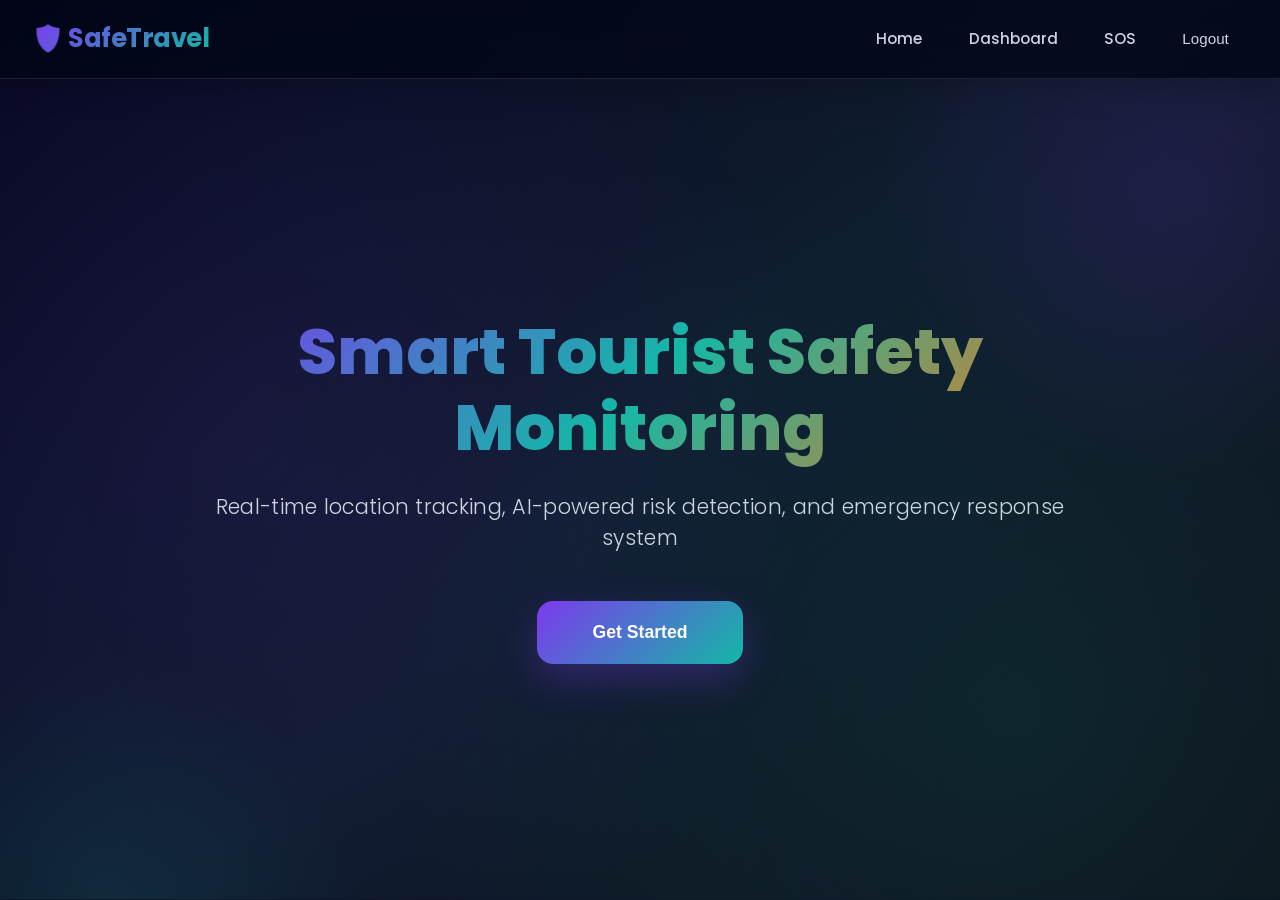
==== frontend/index.html @ aba94807 "feat: split frontend into modules, add Node.js/Express/MongoDB backend" ====
<!DOCTYPE html>
<html lang="en">
<head>
    <meta charset="UTF-8">
    <meta name="viewport" content="width=device-width, initial-scale=1.0">
    <title>SafeTravel - Smart Tourist Safety Monitoring</title>
    <link href="https://fonts.googleapis.com/css2?family=Poppins:wght@300;400;500;600;700;800&family=Inter:wght@300;400;500;600;700&display=swap" rel="stylesheet">
    <link rel="stylesheet" href="css/styles.css">
</head>
<body>
    <!-- NAVIGATION -->
    <nav>
        <div class="logo">🛡️ SafeTravel</div>
        <ul class="nav-links">
            <li><a href="#" onclick="goToPage('landing'); return false;">Home</a></li>
            <li><a href="#" onclick="goToPage('dashboard'); return false;">Dashboard</a></li>
            <li><a href="#" onclick="goToPage('sos'); return false;">SOS</a></li>
            <li><button onclick="logout()">Logout</button></li>
        </ul>
    </nav>

    <!-- TOAST CONTAINER -->
    <div class="toast-container" id="toastContainer"></div>

    <!-- LANDING PAGE -->
    <div id="landing" class="page active">
        <div class="landing-hero">
            <div class="hero-content">
                <h1>Smart Tourist Safety Monitoring</h1>
                <p>Real-time location tracking, AI-powered risk detection, and emergency response system</p>
                <button class="cta-button" onclick="goToPage('auth'); return false;">Get Started</button>
            </div>
        </div>
    </div>

    <!-- AUTH PAGE -->
    <div id="auth" class="page">
        <div class="auth-container">
            <div class="auth-card">
                <h2 id="authTitle">Login</h2>
                <form id="authForm" onsubmit="handleAuth(event)">
                    <div class="form-group">
                        <label for="username">Username</label>
                        <input type="text" id="username" placeholder="Enter username" required>
                        <div class="error-message"></div>
                    </div>
                    <div class="form-group">
                        <label for="password">Password</label>
                        <input type="password" id="password" placeholder="Enter password" required>
                        <div class="error-message"></div>
                    </div>
                    <div id="confirmPasswordGroup" class="form-group hidden">
                        <label for="confirmPassword">Confirm Password</label>
                        <input type="password" id="confirmPassword" placeholder="Confirm password">
                        <div class="error-message"></div>
                    </div>
                    <button id="authBtn" type="submit" class="auth-button">Login</button>
                </form>
                <div class="auth-toggle">
                    <span id="toggleText">Don't have an account? </span>
                    <button onclick="toggleAuthMode()">Sign Up</button>
                </div>
            </div>
        </div>
    </div>

    <!-- DASHBOARD PAGE -->
    <div id="dashboard" class="page">
        <div class="container">
            <div class="dashboard-header">
                <h1>Welcome, <span id="usernameDisplay"></span>! 👋</h1>
                <p>Real-time safety monitoring and threat assessment</p>
            </div>

            <div class="dashboard-grid">
                <!-- Location Card -->
                <div class="dashboard-card">
                    <h3><span class="card-icon">📍</span> Your Location</h3>
                    <div class="location-display">
                        <p style="margin-bottom: 1rem; color: var(--text-secondary);">Fetching location...</p>
                        <div class="loading-spinner"></div>
                    </div>
                    <div id="locationInfo" style="display: none; color: var(--text-secondary);">
                        <p>📌 Latitude: <span id="latitude" style="color: var(--primary-teal);">-</span></p>
                        <p>📌 Longitude: <span id="longitude" style="color: var(--primary-teal);">-</span></p>
                        <p>🎯 Accuracy: <span id="accuracy" style="color: var(--primary-teal);">-</span>m</p>
                    </div>
                </div>

                <!-- Safety Status Card -->
                <div class="dashboard-card">
                    <h3><span class="card-icon">🛡️</span> Safety Status</h3>
                    <div class="status-badge">
                        <div class="status-dot safe" id="statusDot"></div>
                        <div>
                            <p class="status-text safe" id="statusText">Safe</p>
                            <p class="status-subtext" id="statusSubtext">All clear in your area</p>
                        </div>
                    </div>
                    <div class="risk-meter">
                        <div class="risk-label">
                            <span>AI Risk Detection:</span>
                            <span class="risk-value low" id="riskScore">Low</span>
                        </div>
                        <div class="risk-bar">
                            <div class="risk-fill" id="riskFill"></div>
                        </div>
                    </div>
                </div>

                <!-- Quick Actions Card -->
                <div class="dashboard-card">
                    <h3><span class="card-icon">⚡</span> Quick Actions</h3>
                    <div class="action-buttons">
                        <button class="action-btn btn-primary" onclick="goToPage('sos'); return false;">🚨 Emergency SOS</button>
                        <button class="action-btn btn-secondary" onclick="refreshDashboard()">🔄 Refresh Status</button>
                    </div>
                </div>
            </div>

            <!-- GEOFENCING SECTION -->
            <div class="geofence-section">
                <h2>🗺️ Geofence Monitoring</h2>
                <div class="geofence-map">
                    <div class="map-element user-location" id="userMarker" style="left: 100px; top: 100px;"></div>
                    <div class="map-element danger-zone" id="dangerZone" style="left: 50%; top: 50%; transform: translate(-50%, -50%);"></div>
                </div>
                <div class="geofence-warning" id="geofenceWarning">
                    <p>⚠️ Warning: You are entering a danger zone! Stay alert and proceed with caution.</p>
                </div>
                <p style="margin-top: 1.5rem; color: var(--text-tertiary); text-align: center; font-size: 0.9rem;">
                    🟢 Green pulse = Your current location | 🔴 Red zone = Simulated danger area
                </p>
            </div>
        </div>
    </div>

    <!-- SOS PAGE -->
    <div id="sos" class="page">
        <div class="sos-container">
            <div class="sos-header">
                <h1>🚨 Emergency Response System</h1>
            </div>

            <button class="sos-button" id="sosButton" onclick="activateSOS()">SOS</button>
            <div class="sos-message">Press the button in case of emergency</div>

            <div class="sos-alert" id="sosAlert">
                <h3>🚨 Emergency Alert Sent!</h3>
                <p>Your location has been transmitted to emergency services.</p>
                <p style="font-size: 0.9rem; margin-top: 1rem;">Emergency personnel will reach you shortly. Stay calm and safe.</p>
            </div>

            <div class="emergency-contacts">
                <div class="contact-card">
                    <div class="contact-label">Police Emergency</div>
                    <div class="contact-number">100</div>
                </div>
                <div class="contact-card">
                    <div class="contact-label">Women-Helpline</div>
                    <div class="contact-number">1091</div>
                </div>
                <div class="contact-card">
                    <div class="contact-label">Medical Emergency</div>
                    <div class="contact-number">108</div>
                </div>
            </div>
        </div>
    </div>

    <script src="js/config.js"></script>
    <script src="js/utils.js"></script>
    <script src="js/app.js"></script>
    <script src="js/auth.js"></script>
    <script src="js/dashboard.js"></script>
    <script src="js/sos.js"></script>
    <script>
        window.addEventListener('DOMContentLoaded', () => {
            const saved = localStorage.getItem('currentUser');
            if (saved && localStorage.getItem('isLoggedIn') === 'true') {
                isLoggedIn = true;
                currentUser = saved;
                document.getElementById('usernameDisplay').textContent = saved;
            }
        });
    </script>
</body>
</html>
---- frontend/css/styles.css ----
/* ===== RESET & VARIABLES ===== */
        * {
            margin: 0;
            padding: 0;
            box-sizing: border-box;
        }

        :root {
            /* Premium Color Palette */
            --dark-bg: #020617;
            --dark-secondary: #0f172a;
            --dark-tertiary: #1a1f35;
            --primary-purple: #7c3aed;
            --primary-teal: #14b8a6;
            --primary-orange: #f97316;
            --accent-purple: #a78bfa;
            --accent-teal: #2dd4bf;
            --success-green: #22c55e;
            --danger-red: #ef4444;
            --danger-dark-red: #dc2626;
            --warning-orange: #f97316;
            --text-primary: #ffffff;
            --text-secondary: #cbd5e1;
            --text-tertiary: #94a3b8;
            --border-light: rgba(255, 255, 255, 0.1);
            --border-glow: rgba(124, 58, 237, 0.2);
            --shadow-sm: 0 4px 16px rgba(0, 0, 0, 0.2);
            --shadow-md: 0 8px 32px rgba(0, 0, 0, 0.3);
            --shadow-lg: 0 20px 60px rgba(0, 0, 0, 0.4);
            --transition: all 0.3s cubic-bezier(0.4, 0, 0.2, 1);
        }

        body {
            font-family: 'Poppins', 'Inter', sans-serif;
            background: linear-gradient(135deg, var(--dark-bg) 0%, var(--dark-secondary) 50%, #0a0f1a 100%);
            color: var(--text-primary);
            min-height: 100vh;
            overflow-x: hidden;
            position: relative;
        }

        /* Animated background gradient overlay */
        body::before {
            content: '';
            position: fixed;
            top: 0;
            left: 0;
            width: 100%;
            height: 100%;
            background: 
                radial-gradient(circle at 20% 50%, rgba(124, 58, 237, 0.1) 0%, transparent 50%),
                radial-gradient(circle at 80% 80%, rgba(20, 184, 166, 0.1) 0%, transparent 50%);
            pointer-events: none;
            z-index: -1;
            animation: gradientShift 15s ease-in-out infinite;
        }

        @keyframes gradientShift {
            0%, 100% { transform: translate(0, 0); }
            50% { transform: translate(30px, 30px); }
        }

        /* ===== NAVIGATION BAR ===== */
        nav {
            background: rgba(2, 6, 23, 0.7);
            backdrop-filter: blur(20px);
            -webkit-backdrop-filter: blur(20px);
            padding: 1.2rem 2rem;
            display: flex;
            justify-content: space-between;
            align-items: center;
            border-bottom: 1px solid var(--border-light);
            position: sticky;
            top: 0;
            z-index: 100;
            box-shadow: 0 8px 32px rgba(0, 0, 0, 0.2);
        }

        .logo {
            font-size: 1.6rem;
            font-weight: 700;
            background: linear-gradient(135deg, var(--primary-purple) 0%, var(--primary-teal) 100%);
            -webkit-background-clip: text;
            -webkit-text-fill-color: transparent;
            background-clip: text;
            display: flex;
            align-items: center;
            gap: 0.8rem;
            letter-spacing: -0.5px;
        }

        .nav-links {
            display: flex;
            gap: 0.5rem;
            align-items: center;
            list-style: none;
            margin: 0;
        }

        .nav-links a,
        .nav-links button {
            color: var(--text-secondary);
            text-decoration: none;
            transition: var(--transition);
            cursor: pointer;
            border: none;
            background: none;
            font-size: 0.95rem;
            font-weight: 500;
            padding: 0.7rem 1.2rem;
            border-radius: 0.8rem;
            position: relative;
        }

        .nav-links a::after {
            content: '';
            position: absolute;
            bottom: 0;
            left: 1.2rem;
            width: 0;
            height: 2px;
            background: linear-gradient(90deg, var(--primary-purple), var(--primary-teal));
            transition: width 0.3s ease;
        }

        .nav-links a:hover::after {
            width: calc(100% - 2.4rem);
        }

        .nav-links a:hover,
        .nav-links button:hover {
            color: var(--text-primary);
            background: rgba(124, 58, 237, 0.15);
        }

        /* ===== COMMON CONTAINERS ===== */
        .container {
            max-width: 1300px;
            margin: 0 auto;
            padding: 0 2.5rem;
        }

        .page {
            display: none;
            min-height: calc(100vh - 80px);
            animation: fadeIn 0.5s ease-in;
        }

        .page.active {
            display: block;
        }

        @keyframes fadeIn {
            from {
                opacity: 0;
                transform: translateY(10px);
            }
            to {
                opacity: 1;
                transform: translateY(0);
            }
        }

        /* ===== LANDING PAGE ===== */
        .landing-hero {
            display: flex;
            flex-direction: column;
            justify-content: center;
            align-items: center;
            min-height: calc(100vh - 80px);
            text-align: center;
            background: linear-gradient(135deg, 
                rgba(124, 58, 237, 0.05) 0%, 
                rgba(20, 184, 166, 0.03) 50%, 
                rgba(249, 115, 22, 0.02) 100%);
            position: relative;
            overflow: hidden;
            padding: 2rem;
        }

        .landing-hero::before {
            content: '';
            position: absolute;
            width: 600px;
            height: 600px;
            background: radial-gradient(circle, rgba(124, 58, 237, 0.15) 0%, transparent 70%);
            border-radius: 50%;
            top: -200px;
            right: -200px;
            animation: float 8s ease-in-out infinite;
        }

        .landing-hero::after {
            content: '';
            position: absolute;
            width: 500px;
            height: 500px;
            background: radial-gradient(circle, rgba(20, 184, 166, 0.1) 0%, transparent 70%);
            border-radius: 50%;
            bottom: -250px;
            left: -150px;
            animation: float 10s ease-in-out infinite reverse;
        }

        @keyframes float {
            0%, 100% { transform: translateY(0) scale(1); }
            50% { transform: translateY(-40px) scale(1.05); }
        }

        .hero-content {
            position: relative;
            z-index: 2;
            max-width: 900px;
            animation: fadeInUp 0.8s ease-out;
        }

        .hero-content h1 {
            font-size: 4rem;
            margin-bottom: 1.5rem;
            font-weight: 800;
            background: linear-gradient(135deg, var(--primary-purple) 0%, var(--primary-teal) 50%, var(--primary-orange) 100%);
            -webkit-background-clip: text;
            -webkit-text-fill-color: transparent;
            background-clip: text;
            line-height: 1.2;
        }

        .hero-content p {
            font-size: 1.3rem;
            color: var(--text-secondary);
            margin-bottom: 3rem;
            font-weight: 300;
            letter-spacing: 0.3px;
        }

        @keyframes fadeInUp {
            from {
                opacity: 0;
                transform: translateY(30px);
            }
            to {
                opacity: 1;
                transform: translateY(0);
            }
        }

        .cta-button {
            padding: 1.3rem 3.5rem;
            font-size: 1.1rem;
            background: linear-gradient(135deg, var(--primary-purple) 0%, var(--primary-teal) 100%);
            color: white;
            border: none;
            border-radius: 1rem;
            cursor: pointer;
            font-weight: 600;
            transition: var(--transition);
            box-shadow: 0 15px 40px rgba(124, 58, 237, 0.3);
            position: relative;
            overflow: hidden;
        }

        .cta-button::before {
            content: '';
            position: absolute;
            top: 0;
            left: -100%;
            width: 100%;
            height: 100%;
            background: linear-gradient(90deg, transparent, rgba(255, 255, 255, 0.2), transparent);
            transition: left 0.5s ease;
        }

        .cta-button:hover::before {
            left: 100%;
        }

        .cta-button:hover {
            transform: translateY(-4px);
            box-shadow: 0 20px 50px rgba(124, 58, 237, 0.4);
        }

        /* ===== AUTHENTICATION PAGE ===== */
        .auth-container {
            display: flex;
            justify-content: center;
            align-items: center;
            min-height: calc(100vh - 80px);
            padding: 2rem;
            background: linear-gradient(135deg, 
                rgba(124, 58, 237, 0.05) 0%, 
                rgba(20, 184, 166, 0.03) 100%);
        }

        .auth-card {
            background: rgba(31, 41, 55, 0.6);
            backdrop-filter: blur(20px);
            -webkit-backdrop-filter: blur(20px);
            padding: 3.5rem;
            border-radius: 1.5rem;
            border: 1px solid var(--border-light);
            box-shadow: 0 20px 60px rgba(0, 0, 0, 0.3);
            max-width: 420px;
            width: 100%;
            animation: slideUp 0.6s ease-out;
            position: relative;
            overflow: hidden;
        }

        .auth-card::before {
            content: '';
            position: absolute;
            top: -50%;
            right: -50%;
            width: 300px;
            height: 300px;
            background: radial-gradient(circle, rgba(124, 58, 237, 0.2), transparent 70%);
            border-radius: 50%;
            pointer-events: none;
        }

        .auth-card h2 {
            margin-bottom: 2.5rem;
            text-align: center;
            font-size: 2rem;
            font-weight: 700;
            background: linear-gradient(135deg, var(--primary-purple), var(--primary-teal));
            -webkit-background-clip: text;
            -webkit-text-fill-color: transparent;
            background-clip: text;
            position: relative;
            z-index: 1;
        }

        .form-group {
            margin-bottom: 1.8rem;
            position: relative;
            z-index: 1;
        }

        .form-group label {
            display: block;
            margin-bottom: 0.7rem;
            color: var(--text-secondary);
            font-size: 0.95rem;
            font-weight: 500;
        }

        .form-group input {
            width: 100%;
            padding: 1rem 1.2rem;
            border: 2px solid var(--border-light);
            background: rgba(255, 255, 255, 0.05);
            border-radius: 0.9rem;
            color: var(--text-primary);
            font-size: 1rem;
            transition: var(--transition);
            font-family: 'Poppins', sans-serif;
            backdrop-filter: blur(10px);
        }

        .form-group input:focus {
            outline: none;
            border-color: var(--primary-purple);
            background: rgba(124, 58, 237, 0.1);
            box-shadow: 0 0 25px rgba(124, 58, 237, 0.25);
        }

        .form-group input.error {
            border-color: var(--danger-red);
            background: rgba(239, 68, 68, 0.1);
        }

        .error-message {
            color: var(--danger-red);
            font-size: 0.85rem;
            margin-top: 0.5rem;
            display: none;
        }

        .error-message.show {
            display: block;
        }

        .auth-button {
            width: 100%;
            padding: 1.2rem;
            background: linear-gradient(135deg, var(--primary-purple) 0%, var(--primary-teal) 100%);
            color: white;
            border: none;
            border-radius: 0.9rem;
            font-size: 1rem;
            font-weight: 600;
            cursor: pointer;
            transition: var(--transition);
            margin-top: 2rem;
            position: relative;
            z-index: 1;
            box-shadow: 0 10px 30px rgba(124, 58, 237, 0.25);
        }

        .auth-button:hover {
            transform: translateY(-3px);
            box-shadow: 0 15px 40px rgba(124, 58, 237, 0.35);
        }

        .auth-toggle {
            text-align: center;
            margin-top: 2rem;
            color: var(--text-secondary);
            font-size: 0.95rem;
            position: relative;
            z-index: 1;
        }

        .auth-toggle button {
            background: none;
            border: none;
            color: var(--primary-purple);
            cursor: pointer;
            font-weight: 600;
            transition: var(--transition);
            font-size: 0.95rem;
        }

        .auth-toggle button:hover {
            color: var(--primary-teal);
        }

        /* ===== DASHBOARD PAGE ===== */
        .dashboard-header {
            padding: 2rem 0 3rem 0;
            animation: fadeInUp 0.8s ease-out;
        }

        .dashboard-header h1 {
            font-size: 2.5rem;
            font-weight: 700;
            margin-bottom: 0.5rem;
            background: linear-gradient(135deg, var(--primary-purple), var(--primary-teal), var(--primary-orange));
            -webkit-background-clip: text;
            -webkit-text-fill-color: transparent;
            background-clip: text;
        }

        .dashboard-header p {
            color: var(--text-secondary);
            font-size: 1rem;
            font-weight: 300;
        }

        .dashboard-grid {
            display: grid;
            grid-template-columns: repeat(auto-fit, minmax(320px, 1fr));
            gap: 2rem;
            margin-top: 2rem;
            padding: 2rem 0;
        }

        .dashboard-card {
            background: rgba(31, 41, 55, 0.4);
            backdrop-filter: blur(20px);
            -webkit-backdrop-filter: blur(20px);
            padding: 2.2rem;
            border-radius: 1.5rem;
            border: 1px solid var(--border-light);
            box-shadow: 0 8px 32px rgba(0, 0, 0, 0.2);
            transition: var(--transition);
            animation: slideUp 0.6s ease-out;
            position: relative;
            overflow: hidden;
        }

        .dashboard-card::before {
            content: '';
            position: absolute;
            top: -50%;
            right: -50%;
            width: 250px;
            height: 250px;
            background: radial-gradient(circle, rgba(124, 58, 237, 0.15), transparent 70%);
            border-radius: 50%;
            pointer-events: none;
        }

        .dashboard-card:hover {
            transform: translateY(-8px);
            border-color: rgba(124, 58, 237, 0.4);
            background: rgba(31, 41, 55, 0.6);
            box-shadow: 0 20px 50px rgba(124, 58, 237, 0.15);
        }

        .dashboard-card h3 {
            font-size: 1.2rem;
            margin-bottom: 1.5rem;
            color: var(--text-primary);
            display: flex;
            align-items: center;
            gap: 0.8rem;
            font-weight: 600;
            position: relative;
            z-index: 1;
        }

        .card-icon {
            font-size: 1.8rem;
            filter: drop-shadow(0 0 8px rgba(124, 58, 237, 0.3));
        }

        .location-display {
            font-size: 1rem;
            margin-bottom: 1rem;
            position: relative;
            z-index: 1;
            color: var(--text-secondary);
        }

        .status-badge {
            display: inline-flex;
            align-items: center;
            gap: 0.8rem;
            padding: 1.2rem 1.6rem;
            background: rgba(255, 255, 255, 0.08);
            border-radius: 1rem;
            margin-top: 1.2rem;
            border: 1px solid var(--border-light);
            position: relative;
            z-index: 1;
            transition: var(--transition);
        }

        .status-dot {
            width: 16px;
            height: 16px;
            border-radius: 50%;
            animation: pulse 2s ease-in-out infinite;
            flex-shrink: 0;
        }

        .status-dot.safe {
            background: var(--success-green);
            box-shadow: 0 0 20px var(--success-green);
        }

        .status-dot.danger {
            background: var(--danger-red);
            box-shadow: 0 0 20px var(--danger-red);
            animation: pulse 1s ease-in-out infinite;
        }

        @keyframes pulse {
            0%, 100% {
                opacity: 1;
                transform: scale(1);
            }
            50% {
                opacity: 0.6;
                transform: scale(1.25);
            }
        }

        .status-text {
            font-size: 1rem;
            font-weight: 600;
            text-transform: uppercase;
            letter-spacing: 0.5px;
        }

        .status-text.safe {
            color: var(--success-green);
        }

        .status-text.danger {
            color: var(--danger-red);
        }

        .status-subtext {
            font-size: 0.85rem;
            color: var(--text-tertiary);
            margin: 0;
        }

        .risk-meter {
            margin-top: 1.5rem;
            position: relative;
            z-index: 1;
        }

        .risk-label {
            display: flex;
            justify-content: space-between;
            align-items: center;
            margin-bottom: 1rem;
            color: var(--text-secondary);
            font-size: 0.95rem;
        }

        .risk-bar {
            width: 100%;
            height: 8px;
            background: rgba(255, 255, 255, 0.1);
            border-radius: 10px;
            overflow: hidden;
            border: 1px solid var(--border-light);
        }

        .risk-fill {
            height: 100%;
            background: linear-gradient(90deg, var(--success-green), var(--warning-orange), var(--danger-red));
            border-radius: 10px;
            transition: width 0.5s ease;
        }

        .risk-value {
            font-size: 1.3rem;
            font-weight: 700;
        }

        .risk-value.low {
            color: var(--success-green);
        }

        .risk-value.medium {
            color: var(--warning-orange);
        }

        .risk-value.high {
            color: var(--danger-red);
        }

        .action-buttons {
            display: flex;
            flex-direction: column;
            gap: 1rem;
            position: relative;
            z-index: 1;
            margin-top: 1.5rem;
        }

        .action-btn {
            padding: 1rem;
            border: none;
            border-radius: 0.9rem;
            font-weight: 600;
            cursor: pointer;
            transition: var(--transition);
            font-size: 0.95rem;
        }

        .btn-primary {
            background: linear-gradient(135deg, var(--primary-purple), var(--primary-teal));
            color: white;
            box-shadow: 0 10px 30px rgba(124, 58, 237, 0.25);
        }

        .btn-primary:hover {
            transform: translateY(-3px);
            box-shadow: 0 15px 40px rgba(124, 58, 237, 0.35);
        }

        .btn-secondary {
            background: rgba(124, 58, 237, 0.2);
            color: var(--primary-purple);
            border: 1px solid rgba(124, 58, 237, 0.5);
        }

        .btn-secondary:hover {
            background: rgba(124, 58, 237, 0.3);
        }

        /* ===== SOS SECTION ===== */
        .sos-container {
            display: flex;
            flex-direction: column;
            justify-content: center;
            align-items: center;
            min-height: calc(100vh - 80px);
            gap: 2.5rem;
            padding: 2rem;
            background: linear-gradient(135deg, 
                rgba(239, 68, 68, 0.05) 0%, 
                rgba(124, 58, 237, 0.03) 100%);
        }

        .sos-header {
            text-align: center;
            animation: fadeInUp 0.8s ease-out;
        }

        .sos-header h1 {
            font-size: 2.5rem;
            font-weight: 700;
            margin-bottom: 0.5rem;
            background: linear-gradient(135deg, var(--danger-red), var(--danger-dark-red));
            -webkit-background-clip: text;
            -webkit-text-fill-color: transparent;
            background-clip: text;
        }

        .sos-button {
            width: 240px;
            height: 240px;
            border-radius: 50%;
            background: linear-gradient(135deg, var(--danger-red), var(--danger-dark-red));
            border: none;
            color: white;
            font-size: 3.5rem;
            font-weight: 800;
            cursor: pointer;
            box-shadow: 0 0 60px rgba(239, 68, 68, 0.5);
            transition: var(--transition);
            position: relative;
            overflow: hidden;
            display: flex;
            align-items: center;
            justify-content: center;
            animation: slideUp 0.8s ease-out 0.2s both;
        }

        .sos-button::before {
            content: '';
            position: absolute;
            top: 0;
            left: 0;
            width: 100%;
            height: 100%;
            background: radial-gradient(circle, rgba(255, 255, 255, 0.3) 0%, transparent 70%);
            pointer-events: none;
        }

        .sos-button::after {
            content: '';
            position: absolute;
            width: 100%;
            height: 100%;
            border-radius: 50%;
            border: 3px solid var(--danger-red);
            opacity: 0;
            animation: sosRipple 1.5s ease-out infinite;
        }

        @keyframes sosRipple {
            0% {
                transform: scale(1);
                opacity: 1;
            }
            100% {
                transform: scale(1.5);
                opacity: 0;
            }
        }

        .sos-button:hover {
            transform: scale(1.08);
            box-shadow: 0 0 80px rgba(239, 68, 68, 0.7);
        }

        .sos-button.activated {
            animation: sosActivation 0.6s ease-out;
        }

        @keyframes sosActivation {
            0%, 100% { transform: scale(1); }
            50% { transform: scale(1.15); }
        }

        .sos-message {
            font-size: 1.2rem;
            color: var(--text-secondary);
            text-align: center;
            font-weight: 500;
            animation: slideUp 0.8s ease-out 0.4s both;
        }

        .sos-alert {
            background: rgba(239, 68, 68, 0.15);
            border: 2px solid var(--danger-red);
            border-radius: 1.2rem;
            padding: 2.5rem;
            max-width: 500px;
            text-align: center;
            animation: shake 0.5s ease-out;
            display: none;
            backdrop-filter: blur(10px);
            -webkit-backdrop-filter: blur(10px);
        }

        .sos-alert.show {
            display: block;
        }

        @keyframes shake {
            0%, 100% { transform: translateX(0); }
            25% { transform: translateX(-12px); }
            75% { transform: translateX(12px); }
        }

        .sos-alert h3 {
            color: var(--danger-red);
            margin-bottom: 1rem;
            font-size: 1.6rem;
        }

        .sos-alert p {
            color: var(--text-secondary);
            margin-bottom: 0.8rem;
            font-size: 1rem;
        }

        .emergency-contacts {
            display: grid;
            grid-template-columns: repeat(auto-fit, minmax(200px, 1fr));
            gap: 1.5rem;
            margin-top: 3rem;
            max-width: 600px;
            animation: slideUp 0.8s ease-out 0.6s both;
        }

        .contact-card {
            background: rgba(31, 41, 55, 0.4);
            backdrop-filter: blur(15px);
            -webkit-backdrop-filter: blur(15px);
            padding: 1.8rem;
            border-radius: 1.2rem;
            border: 1px solid var(--border-light);
            text-align: center;
            transition: var(--transition);
        }

        .contact-card:hover {
            transform: translateY(-5px);
            border-color: var(--primary-purple);
            box-shadow: 0 10px 30px rgba(124, 58, 237, 0.15);
        }

        .contact-label {
            color: var(--text-secondary);
            font-size: 0.9rem;
            margin-bottom: 0.8rem;
        }

        .contact-number {
            font-size: 1.8rem;
            font-weight: 700;
            color: var(--primary-purple);
        }

        /* ===== GEOFENCING ===== */
        .geofence-section {
            margin-top: 3rem;
            padding: 2.5rem;
            background: rgba(31, 41, 55, 0.4);
            border-radius: 1.5rem;
            border: 1px solid var(--border-light);
            box-shadow: 0 8px 32px rgba(0, 0, 0, 0.2);
            backdrop-filter: blur(20px);
            -webkit-backdrop-filter: blur(20px);
            animation: slideUp 0.8s ease-out;
        }

        .geofence-section h2 {
            margin-bottom: 2rem;
            color: var(--primary-purple);
            font-size: 1.5rem;
            font-weight: 700;
        }

        .geofence-map {
            width: 100%;
            height: 450px;
            background: linear-gradient(135deg, 
                rgba(124, 58, 237, 0.1) 0%, 
                rgba(20, 184, 166, 0.05) 100%);
            border: 2px solid var(--border-light);
            border-radius: 1.2rem;
            display: flex;
            align-items: center;
            justify-content: center;
            position: relative;
            overflow: hidden;
            box-shadow: inset 0 0 40px rgba(124, 58, 237, 0.1);
        }

        .map-element {
            position: absolute;
            border-radius: 50%;
        }

        .user-location {
            width: 35px;
            height: 35px;
            background: var(--success-green);
            box-shadow: 0 0 40px var(--success-green);
            animation: pulse 1.5s ease-in-out infinite;
        }

        .danger-zone {
            width: 180px;
            height: 180px;
            background: rgba(239, 68, 68, 0.1);
            border: 3px dashed var(--danger-red);
            animation: rotateBorder 4s linear infinite;
        }

        @keyframes rotateBorder {
            0% { transform: rotate(0deg); }
            100% { transform: rotate(360deg); }
        }

        .geofence-warning {
            margin-top: 2rem;
            padding: 1.8rem;
            background: rgba(239, 68, 68, 0.15);
            border-left: 4px solid var(--danger-red);
            border-radius: 0.8rem;
            display: none;
            animation: slideDown 0.4s ease-out;
        }

        .geofence-warning.active {
            display: block;
        }

        .geofence-warning p {
            color: var(--danger-red);
            font-weight: 600;
            font-size: 1rem;
        }

        /* ===== TOAST NOTIFICATIONS ===== */
        .toast-container {
            position: fixed;
            top: 2rem;
            right: 2rem;
            z-index: 1000;
            display: flex;
            flex-direction: column;
            gap: 1rem;
            pointer-events: none;
        }

        .toast {
            background: rgba(31, 41, 55, 0.9);
            backdrop-filter: blur(20px);
            -webkit-backdrop-filter: blur(20px);
            border: 1px solid var(--border-light);
            border-left: 4px solid var(--primary-purple);
            padding: 1.2rem 1.5rem;
            border-radius: 0.9rem;
            min-width: 300px;
            box-shadow: 0 10px 35px rgba(0, 0, 0, 0.3);
            animation: slideInRight 0.4s ease-out;
            pointer-events: auto;
        }

        .toast.success { border-left-color: var(--success-green); }
        .toast.danger { border-left-color: var(--danger-red); }
        .toast.warning { border-left-color: var(--warning-orange); }

        @keyframes slideInRight {
            from {
                opacity: 0;
                transform: translateX(100px);
            }
            to {
                opacity: 1;
                transform: translateX(0);
            }
        }

        @keyframes slideOutRight {
            from {
                opacity: 1;
                transform: translateX(0);
            }
            to {
                opacity: 0;
                transform: translateX(100px);
            }
        }

        .toast.hide {
            animation: slideOutRight 0.4s ease-out forwards;
        }

        /* ===== LOADING SPINNER ===== */
        .loading-spinner {
            display: inline-block;
            width: 24px;
            height: 24px;
            border: 3px solid rgba(124, 58, 237, 0.3);
            border-top-color: var(--primary-purple);
            border-radius: 50%;
            animation: spin 1s linear infinite;
        }

        @keyframes spin {
            to { transform: rotate(360deg); }
        }

        /* ===== UTILITIES ===== */
        .hidden { display: none !important; }
        .text-center { text-align: center; }

        /* ===== RESPONSIVE DESIGN ===== */
        @media (max-width: 1024px) {
            .container { padding: 0 2rem; }
            .hero-content h1 { font-size: 3rem; }
        }

        @media (max-width: 768px) {
            .logo { font-size: 1.3rem; }
            .nav-links { gap: 0.3rem; }
            .nav-links a, .nav-links button {
                padding: 0.5rem 0.8rem;
                font-size: 0.85rem;
            }
            .hero-content h1 { font-size: 2.3rem; }
            .hero-content p { font-size: 1.1rem; }
            .cta-button { padding: 1.1rem 2.5rem; font-size: 1rem; }
            .dashboard-header h1 { font-size: 2rem; }
            .dashboard-grid { grid-template-columns: 1fr; gap: 1.5rem; }
            .sos-button { width: 180px; height: 180px; font-size: 3rem; }
            .geofence-map { height: 350px; }
            .auth-card { padding: 2.5rem; }
            .toast { min-width: unset; }
            .emergency-contacts { grid-template-columns: 1fr; }
        }

        @media (max-width: 480px) {
            nav { padding: 0.8rem; flex-wrap: wrap; }
            .logo { font-size: 1.1rem; }
            .nav-links {
                width: 100%;
                gap: 0.3rem;
                flex-wrap: wrap;
            }
            .hero-content h1 { font-size: 1.9rem; }
            .cta-button { padding: 1rem 2rem; }
            .dashboard-card { padding: 1.5rem; }
            .sos-button { width: 140px; height: 140px; font-size: 2.5rem; }
            .geofence-map { height: 280px; }
            .auth-card { padding: 2rem; }
            .form-group input { padding: 0.9rem 1rem; font-size: 16px; }
            .container { padding: 0 1.5rem; }
        }
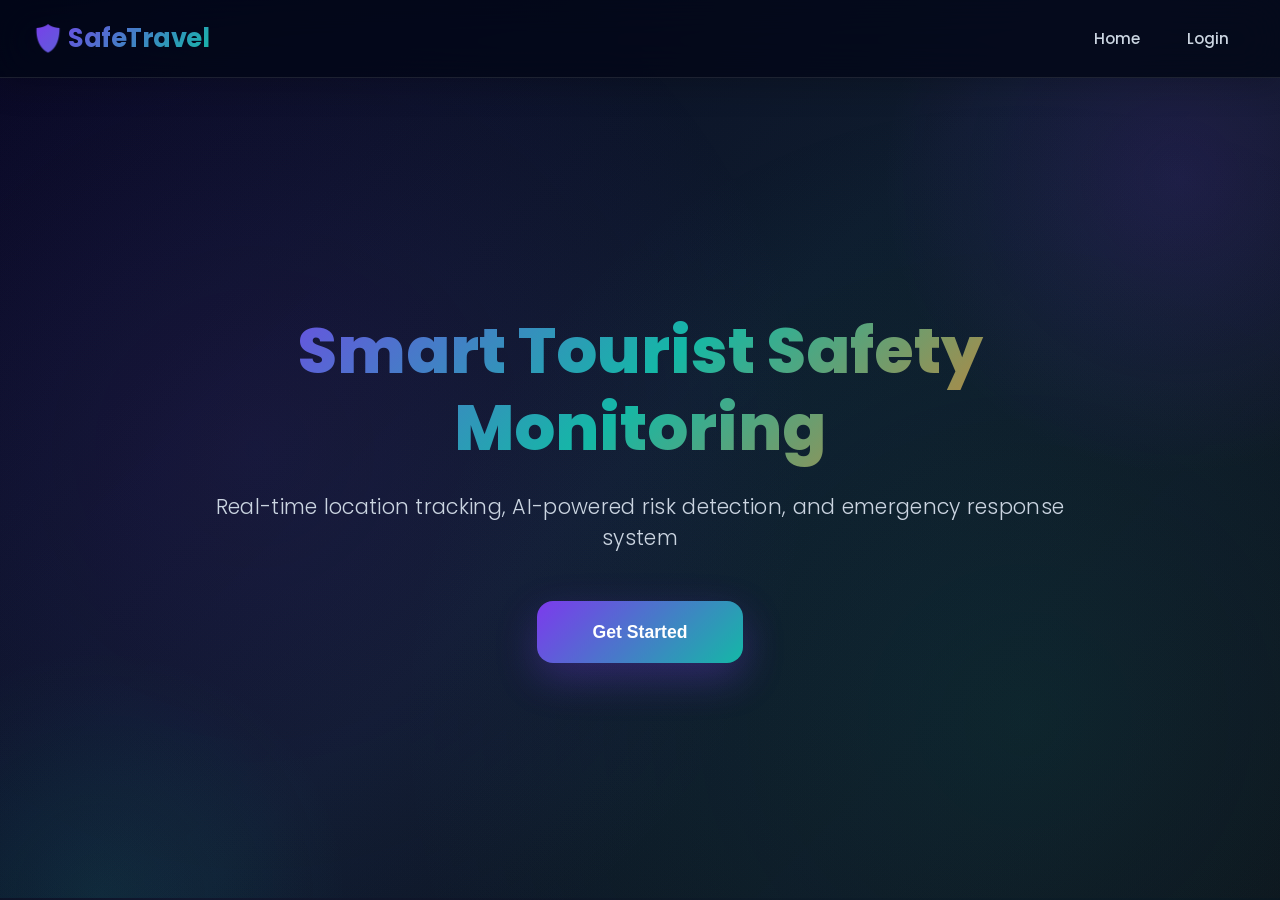
==== commit 58b1ca70: "fix: proper nav visibility, auth-based routing, session restore" ====
--- a/frontend/index.html
+++ b/frontend/index.html
@@ -11,10 +11,15 @@
     <!-- NAVIGATION -->
     <nav>
         <div class="logo">🛡️ SafeTravel</div>
-        <ul class="nav-links">
+        <!-- Guest nav: shown on landing & auth -->
+        <ul class="nav-links" id="authNav">
             <li><a href="#" onclick="goToPage('landing'); return false;">Home</a></li>
-            <li><a href="#" onclick="goToPage('dashboard'); return false;">Dashboard</a></li>
-            <li><a href="#" onclick="goToPage('sos'); return false;">SOS</a></li>
+            <li><a href="#" onclick="goToPage('auth'); return false;">Login</a></li>
+        </ul>
+        <!-- App nav: shown when logged in -->
+        <ul class="nav-links" id="appNav" style="display:none;">
+            <li><a href="#" data-page="dashboard" onclick="goToPage('dashboard'); return false;">Dashboard</a></li>
+            <li><a href="#" data-page="sos" onclick="goToPage('sos'); return false;">SOS</a></li>
             <li><button onclick="logout()">Logout</button></li>
         </ul>
     </nav>
@@ -174,15 +179,6 @@
     <script src="js/auth.js"></script>
     <script src="js/dashboard.js"></script>
     <script src="js/sos.js"></script>
-    <script>
-        window.addEventListener('DOMContentLoaded', () => {
-            const saved = localStorage.getItem('currentUser');
-            if (saved && localStorage.getItem('isLoggedIn') === 'true') {
-                isLoggedIn = true;
-                currentUser = saved;
-                document.getElementById('usernameDisplay').textContent = saved;
-            }
-        });
-    </script>
+
 </body>
 </html>
--- a/frontend/css/styles.css
+++ b/frontend/css/styles.css
@@ -134,6 +134,15 @@
             background: rgba(124, 58, 237, 0.15);
         }
 
+        .nav-links a.active-link {
+            color: var(--text-primary);
+            background: rgba(124, 58, 237, 0.2);
+        }
+
+        .nav-links a.active-link::after {
+            width: calc(100% - 2.4rem);
+        }
+
         /* ===== COMMON CONTAINERS ===== */
         .container {
             max-width: 1300px;
